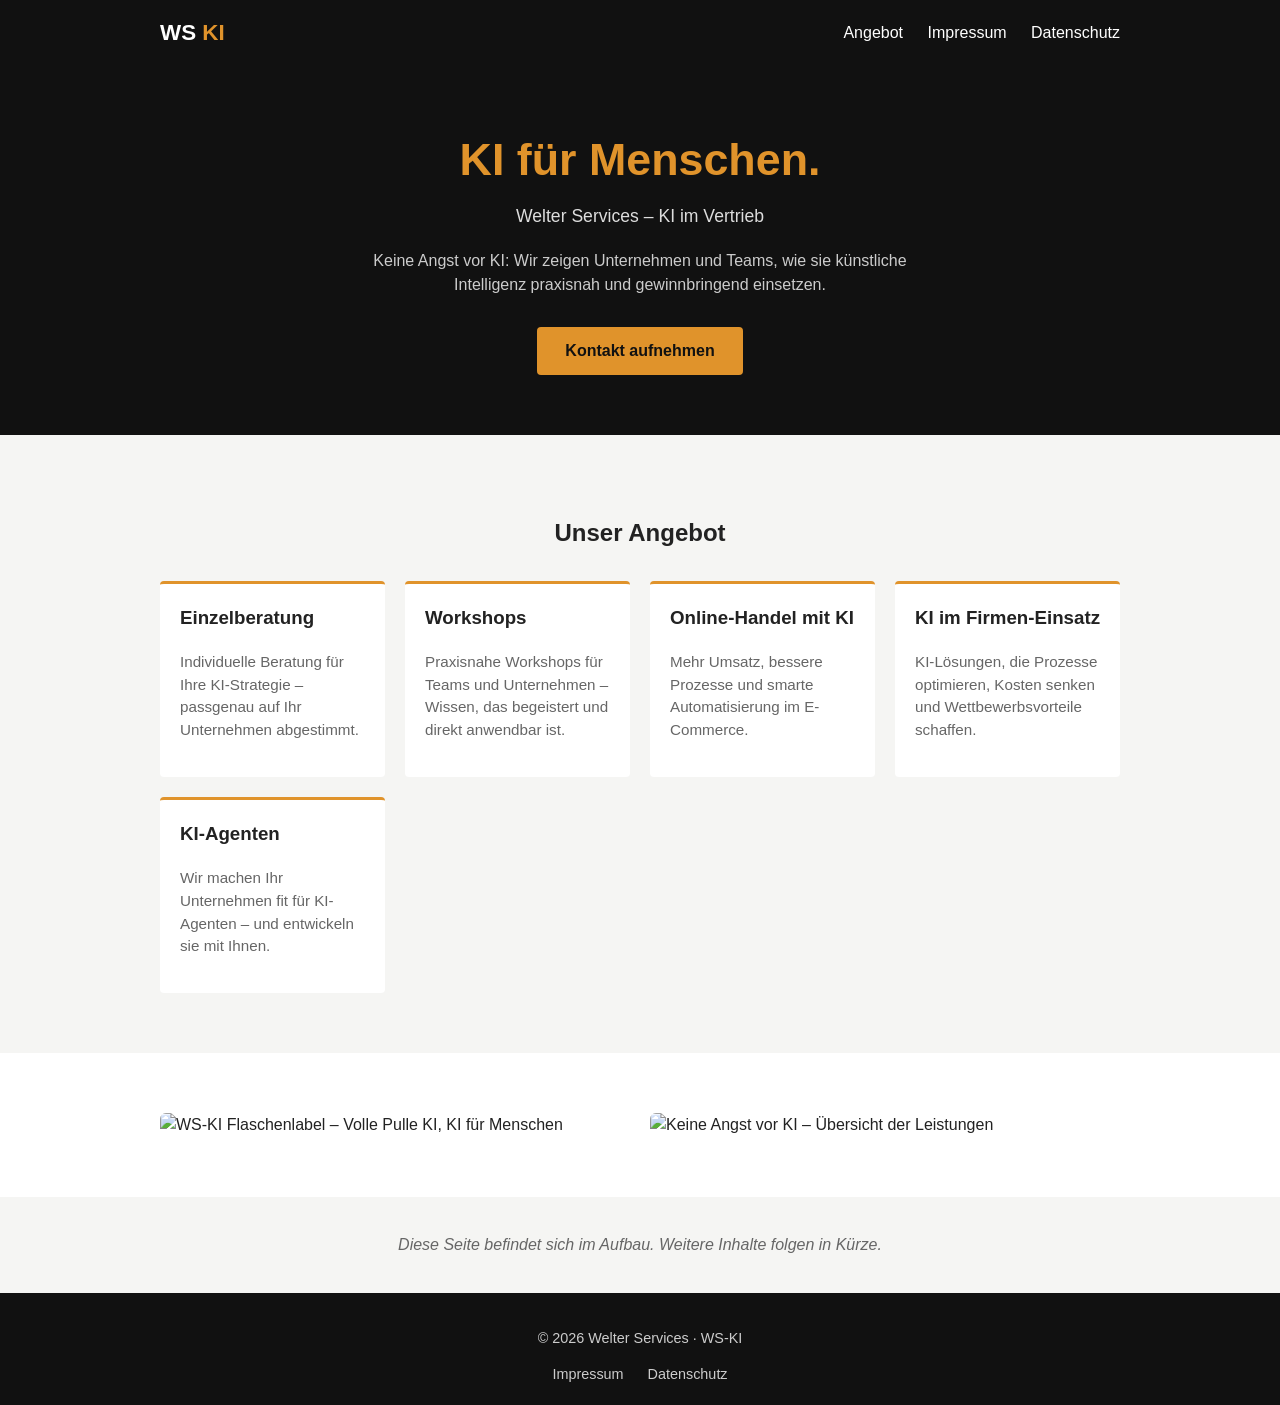
==== index.html @ 5f90c262 "Add first quick-and-dirty landing page for WS-KI Static HTML/CSS placeholder site: hero, service ove" ====
<!DOCTYPE html>
<html lang="de">
<head>
<meta charset="UTF-8">
<meta name="viewport" content="width=device-width, initial-scale=1.0">
<title>WS-KI | Welter Services – KI im Vertrieb</title>
<meta name="description" content="WS-KI von Welter Services: KI für Menschen. Beratung, Workshops und KI-Lösungen für Ihr Unternehmen.">
<link rel="stylesheet" href="style.css">
</head>
<body>

<header class="site-header">
  <div class="wrap">
    <div class="brand">WS <span>KI</span></div>
    <nav>
      <a href="#angebot">Angebot</a>
      <a href="impressum.html">Impressum</a>
      <a href="datenschutz.html">Datenschutz</a>
    </nav>
  </div>
</header>

<section class="hero">
  <div class="wrap">
    <h1>KI für Menschen.</h1>
    <p class="sub">Welter Services – KI im Vertrieb</p>
    <p class="lead">Keine Angst vor KI: Wir zeigen Unternehmen und Teams, wie sie künstliche Intelligenz praxisnah und gewinnbringend einsetzen.</p>
    <a class="cta" href="mailto:ws@welter-services.de">Kontakt aufnehmen</a>
  </div>
</section>

<section id="angebot" class="angebot">
  <div class="wrap">
    <h2>Unser Angebot</h2>
    <div class="cards">
      <div class="card">
        <h3>Einzelberatung</h3>
        <p>Individuelle Beratung für Ihre KI-Strategie – passgenau auf Ihr Unternehmen abgestimmt.</p>
      </div>
      <div class="card">
        <h3>Workshops</h3>
        <p>Praxisnahe Workshops für Teams und Unternehmen – Wissen, das begeistert und direkt anwendbar ist.</p>
      </div>
      <div class="card">
        <h3>Online-Handel mit KI</h3>
        <p>Mehr Umsatz, bessere Prozesse und smarte Automatisierung im E-Commerce.</p>
      </div>
      <div class="card">
        <h3>KI im Firmen-Einsatz</h3>
        <p>KI-Lösungen, die Prozesse optimieren, Kosten senken und Wettbewerbsvorteile schaffen.</p>
      </div>
      <div class="card">
        <h3>KI-Agenten</h3>
        <p>Wir machen Ihr Unternehmen fit für KI-Agenten – und entwickeln sie mit Ihnen.</p>
      </div>
    </div>
  </div>
</section>

<section class="gallery">
  <div class="wrap">
    <div class="gallery-item">
      <img src="images/volle-pulle-ki.png" alt="WS-KI Flaschenlabel – Volle Pulle KI, KI für Menschen">
    </div>
    <div class="gallery-item">
      <img src="images/keine-angst-vor-ki.png" alt="Keine Angst vor KI – Übersicht der Leistungen">
    </div>
  </div>
</section>

<section class="notice">
  <div class="wrap">
    <p>Diese Seite befindet sich im Aufbau. Weitere Inhalte folgen in Kürze.</p>
  </div>
</section>

<footer class="site-footer">
  <div class="wrap">
    <p>&copy; 2026 Welter Services · WS-KI</p>
    <nav>
      <a href="impressum.html">Impressum</a>
      <a href="datenschutz.html">Datenschutz</a>
    </nav>
  </div>
</footer>

</body>
</html>
---- style.css ----
:root {
  --orange: #e0932b;
  --dark: #111111;
  --text: #222222;
  --muted: #666666;
  --bg: #ffffff;
  --bg-alt: #f5f5f3;
}

* { box-sizing: border-box; }

body {
  margin: 0;
  font-family: -apple-system, BlinkMacSystemFont, "Segoe UI", Arial, sans-serif;
  color: var(--text);
  background: var(--bg);
  line-height: 1.5;
}

.wrap {
  max-width: 1000px;
  margin: 0 auto;
  padding: 0 20px;
}

a { color: var(--orange); text-decoration: none; }
a:hover { text-decoration: underline; }

.site-header {
  background: var(--dark);
  color: #fff;
  padding: 16px 0;
}
.site-header .wrap {
  display: flex;
  justify-content: space-between;
  align-items: center;
  flex-wrap: wrap;
  gap: 10px;
}
.brand {
  font-weight: bold;
  font-size: 1.4rem;
  color: #fff;
}
.brand span { color: var(--orange); }
.site-header nav a {
  color: #fff;
  margin-left: 20px;
}
.site-header nav a:first-child { margin-left: 0; }

.hero {
  background: var(--dark);
  color: #fff;
  padding: 60px 0;
  text-align: center;
}
.hero h1 {
  color: var(--orange);
  font-size: 2.8rem;
  margin: 0 0 10px;
}
.hero .sub {
  font-size: 1.1rem;
  color: #ddd;
  margin: 0 0 20px;
}
.hero .lead {
  max-width: 600px;
  margin: 0 auto 30px;
  color: #ccc;
}
.cta {
  display: inline-block;
  background: var(--orange);
  color: #111;
  font-weight: bold;
  padding: 12px 28px;
  border-radius: 4px;
}
.cta:hover { text-decoration: none; opacity: 0.9; }

.angebot {
  padding: 60px 0;
  background: var(--bg-alt);
}
.angebot h2 {
  text-align: center;
  margin-bottom: 30px;
}
.cards {
  display: grid;
  grid-template-columns: repeat(auto-fit, minmax(200px, 1fr));
  gap: 20px;
}
.card {
  background: #fff;
  border-top: 3px solid var(--orange);
  padding: 20px;
  border-radius: 4px;
}
.card h3 {
  margin-top: 0;
}
.card p {
  color: var(--muted);
  font-size: 0.95rem;
}

.gallery {
  padding: 60px 0;
}
.gallery .wrap {
  display: grid;
  grid-template-columns: repeat(auto-fit, minmax(280px, 1fr));
  gap: 20px;
}
.gallery-item img {
  width: 100%;
  height: auto;
  border-radius: 6px;
  display: block;
}

.notice {
  background: var(--bg-alt);
  text-align: center;
  padding: 20px 0;
  color: var(--muted);
  font-style: italic;
}

.site-footer {
  background: var(--dark);
  color: #ccc;
  padding: 20px 0;
  text-align: center;
  font-size: 0.9rem;
}
.site-footer nav a {
  margin: 0 10px;
  color: #ccc;
}

.legal {
  padding: 40px 0 80px;
  max-width: 800px;
}
.legal h1 {
  color: var(--dark);
}
.legal .back {
  display: inline-block;
  margin-bottom: 20px;
}
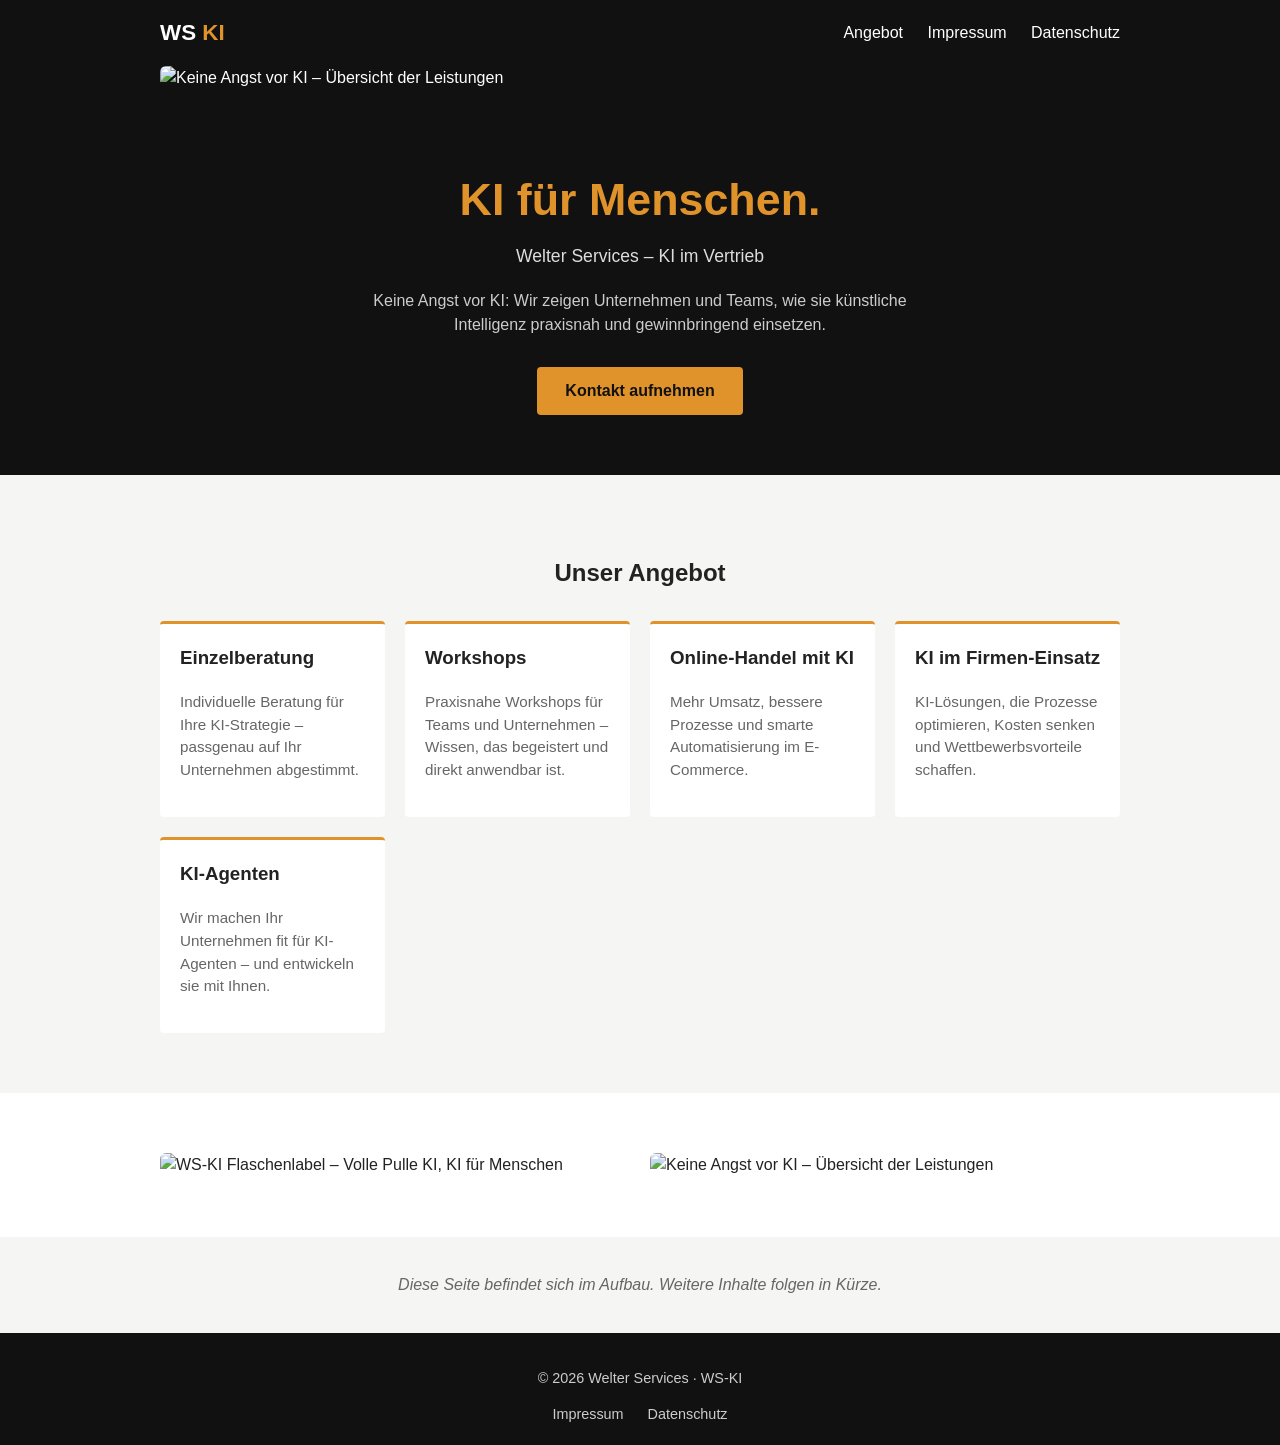
==== commit 3eb2d4d2: "Embed "Keine Angst vor KI" graphic in header References the image directly from the already-deployed" ====
--- a/index.html
+++ b/index.html
@@ -17,6 +17,9 @@
       <a href="impressum.html">Impressum</a>
       <a href="datenschutz.html">Datenschutz</a>
     </nav>
+  </div>
+  <div class="wrap header-image">
+    <img src="https://www.welter-services.de/WS-Ki/Bilder/Keine%20Angst%20vor%20KI.png" alt="Keine Angst vor KI – Übersicht der Leistungen">
   </div>
 </header>
 
--- a/style.css
+++ b/style.css
@@ -49,6 +49,16 @@
   margin-left: 20px;
 }
 .site-header nav a:first-child { margin-left: 0; }
+
+.header-image {
+  padding-top: 16px;
+}
+.header-image img {
+  width: 100%;
+  height: auto;
+  border-radius: 6px;
+  display: block;
+}
 
 .hero {
   background: var(--dark);
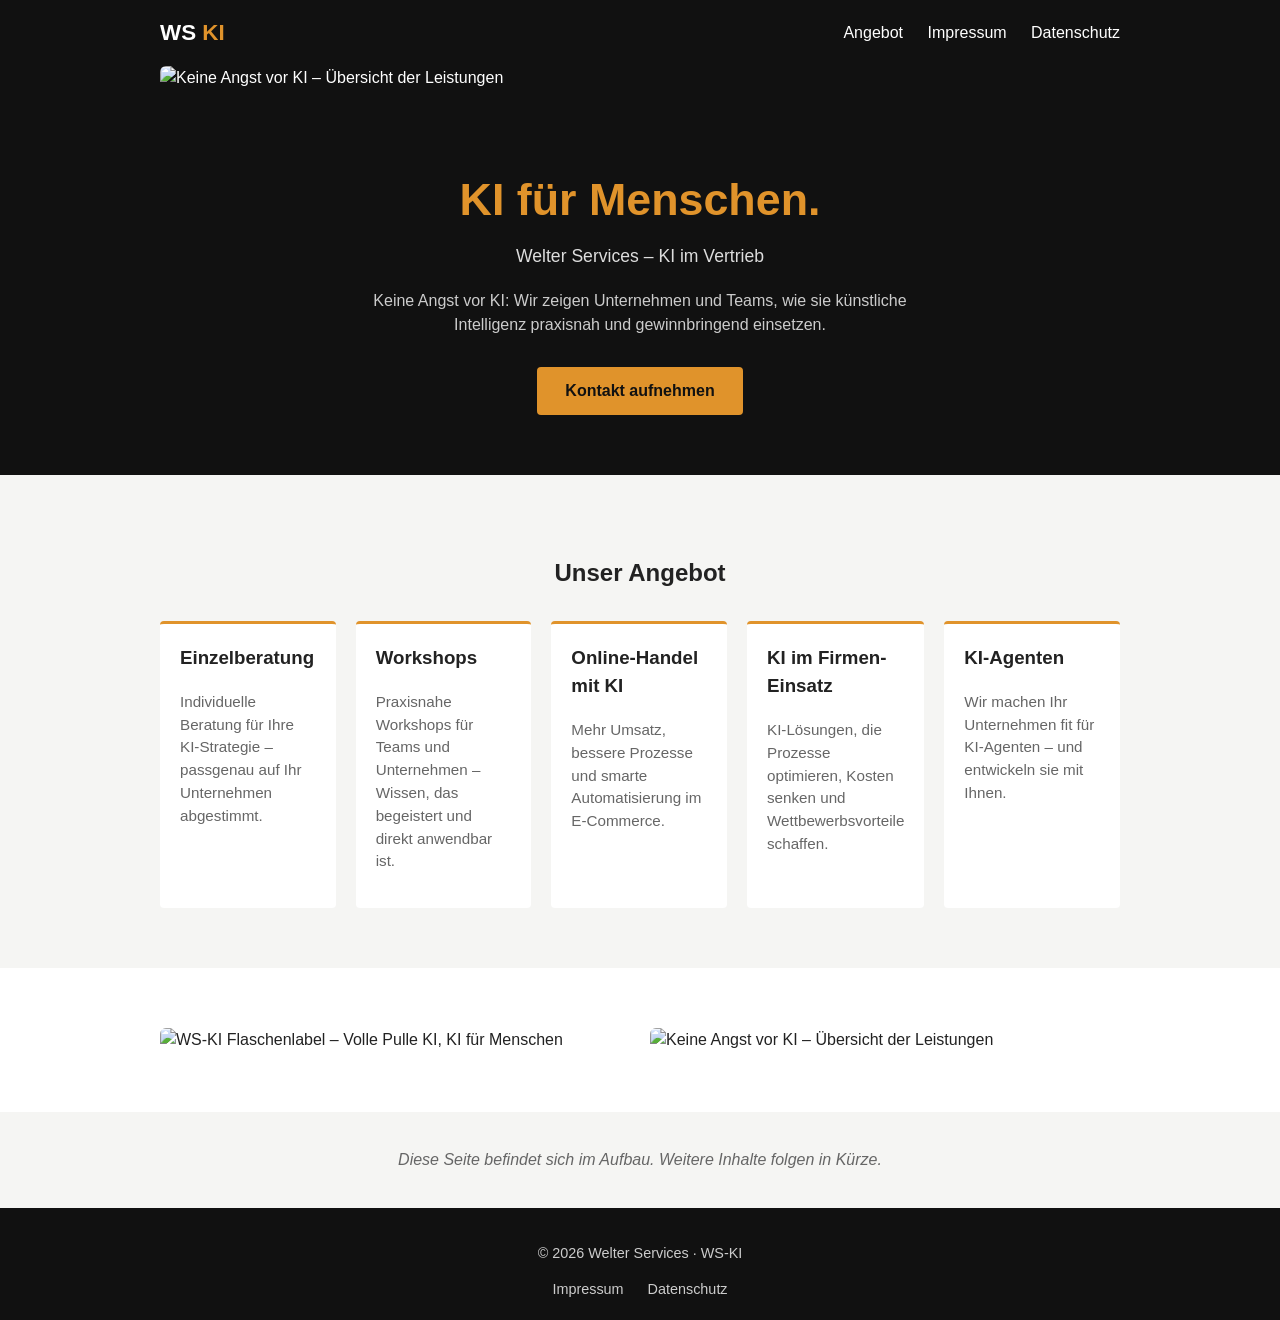
==== commit 14db4590: "Serve all images from the live /Bilder webspace folder Drops the unused local images/ dir; index.htm" ====
--- a/index.html
+++ b/index.html
@@ -63,10 +63,10 @@
 <section class="gallery">
   <div class="wrap">
     <div class="gallery-item">
-      <img src="images/volle-pulle-ki.png" alt="WS-KI Flaschenlabel – Volle Pulle KI, KI für Menschen">
+      <img src="https://www.welter-services.de/WS-Ki/Bilder/volle%20Pulle%20KI.png" alt="WS-KI Flaschenlabel – Volle Pulle KI, KI für Menschen">
     </div>
     <div class="gallery-item">
-      <img src="images/keine-angst-vor-ki.png" alt="Keine Angst vor KI – Übersicht der Leistungen">
+      <img src="https://www.welter-services.de/WS-Ki/Bilder/Keine%20Angst%20vor%20KI.png" alt="Keine Angst vor KI – Übersicht der Leistungen">
     </div>
   </div>
 </section>
--- a/style.css
+++ b/style.css
@@ -101,8 +101,18 @@
 }
 .cards {
   display: grid;
-  grid-template-columns: repeat(auto-fit, minmax(200px, 1fr));
+  grid-template-columns: repeat(1, 1fr);
   gap: 20px;
+}
+@media (min-width: 600px) {
+  .cards {
+    grid-template-columns: repeat(3, 1fr);
+  }
+}
+@media (min-width: 900px) {
+  .cards {
+    grid-template-columns: repeat(5, 1fr);
+  }
 }
 .card {
   background: #fff;
